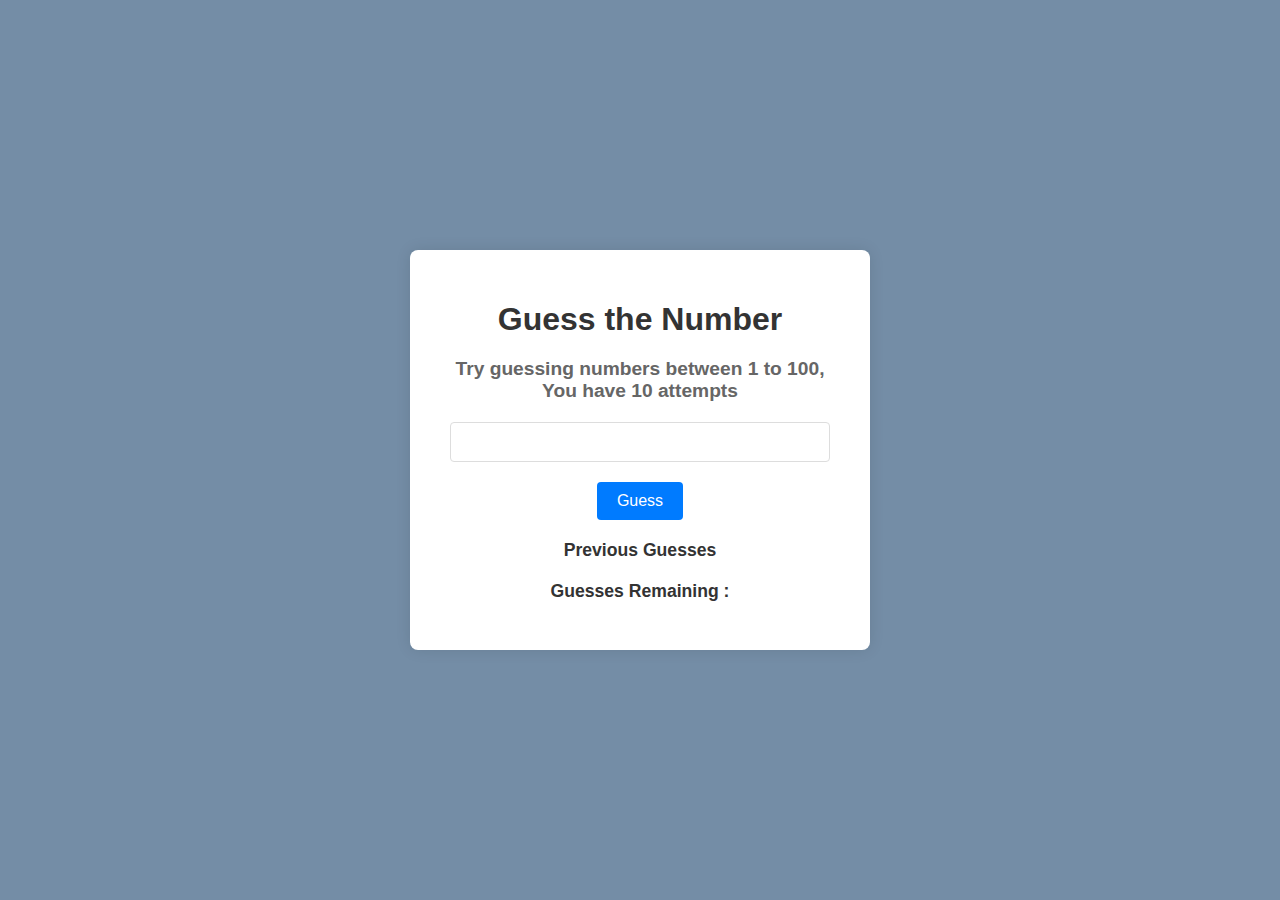
==== guessingGame/index.html @ 7fea8052 "overwriting codes" ====
<!DOCTYPE html>
<html lang="en">
<head>
    <meta charset="UTF-8">
    <meta name="viewport" content="width=device-width, initial-scale=1.0">
    <title>Document</title>
    <link rel="stylesheet" href="./style.css">
</head>
<body>
    <div id="main">
        <h1 class="heading">Guess the Number</h1>
        <h2 class="attempts">Try guessing numbers between 1 to 100, You have 10 attempts</h2>
        
        <input type="number" id="guessInp">        
        <button type="submit">Guess</button>
        <h3 id="prev">Previous Guesses</h3>
        <ul>
            <li></li>
        </ul>
        <h3 class="guesses">Guesses Remaining : </h3>

        <h1 class="congo">Great !! you've guessed it right</h1>
        <h1 class="congo">PLAY AGAIN</h1>
    </div>


    <script src="./script.js"></script>
</body>
</html>
---- guessingGame/style.css ----
/* style.css */
body {
    font-family: Arial, sans-serif;
    background-color: #748DA6;
    display: flex;
    justify-content: center;
    align-items: center;
    height: 100vh;
    margin: 0;
}

#main {
    background-color: #fff;
    padding: 30px;
    border-radius: 8px;
    box-shadow: 0 0 15px rgba(0, 0, 0, 0.1);
    text-align: center;
    max-width: 400px;
    width: 100%;
}

.heading {
    font-size: 2em;
    color: #333;
    margin-bottom: 20px;
}

.attempts {
    font-size: 1.2em;
    color: #666;
    margin-bottom: 20px;
}

#guessInp {
    width: calc(100% - 20px);
    padding: 10px;
    margin-bottom: 20px;
    border: 1px solid #ddd;
    border-radius: 4px;
    font-size: 1em;
    box-sizing: border-box;
}

button {
    background-color: #007bff;
    color: #fff;
    border: none;
    padding: 10px 20px;
    cursor: pointer;
    border-radius: 4px;
    font-size: 1em;
    transition: background-color 0.3s ease;
}

button:hover {
    background-color: #0056b3;
}

h3 {
    font-size: 1.1em;
    color: #333;
    margin-top: 20px;
}

li{
    list-style-type: none;
}

.congo {
    font-size: 1.5em;
    color: green;
    margin-top: 20px;
    display: none;
}

.congo.play-again {
    color: #007bff;
    cursor: pointer;
    text-decoration: underline;
}
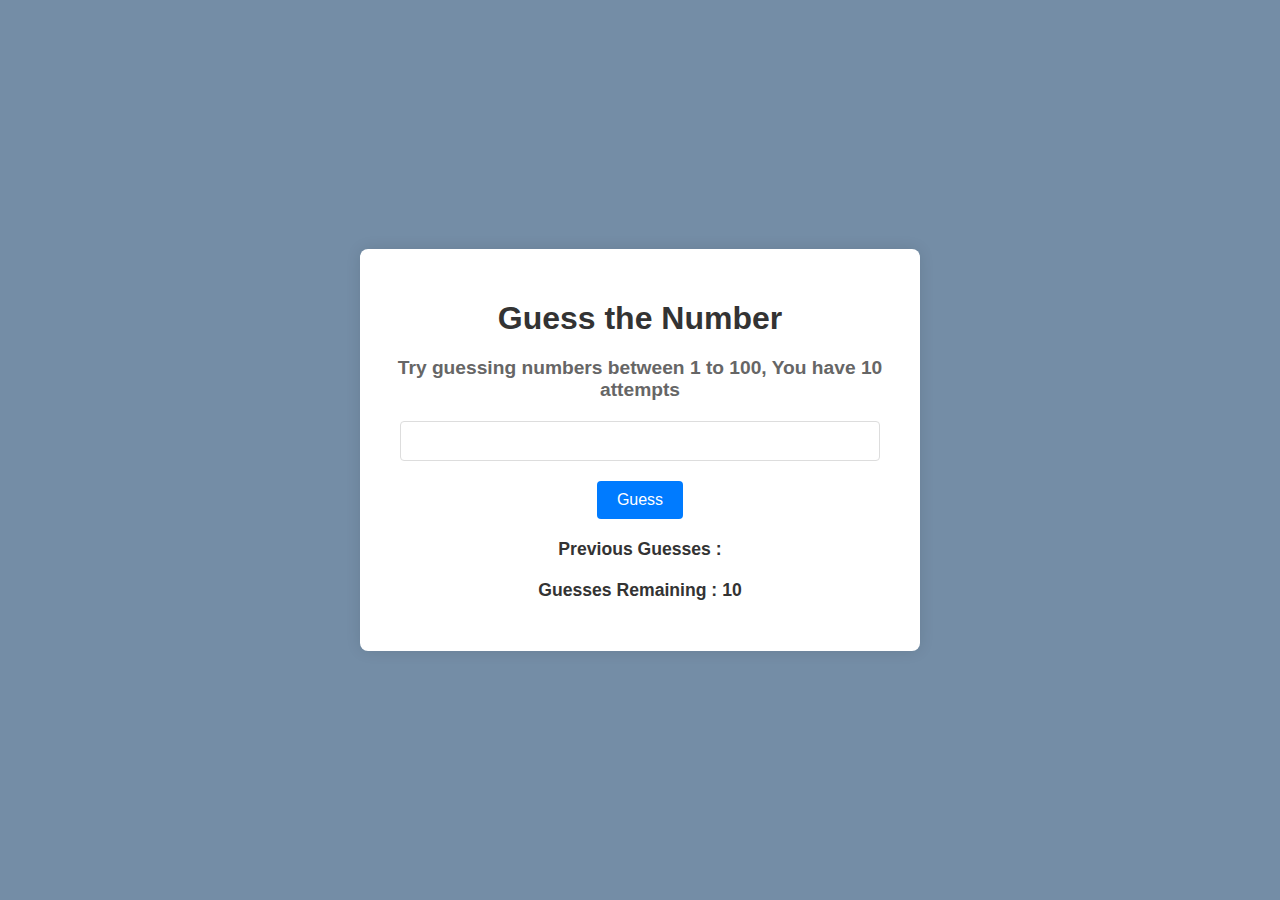
==== commit b14b1a28: "guessing game modified" ====
--- a/guessingGame/index.html
+++ b/guessingGame/index.html
@@ -11,19 +11,17 @@
         <h1 class="heading">Guess the Number</h1>
         <h2 class="attempts">Try guessing numbers between 1 to 100, You have 10 attempts</h2>
         
-        <input type="number" id="guessInp">        
+        <input type="number" id="guessInp"> 
         <button type="submit">Guess</button>
-        <h3 id="prev">Previous Guesses</h3>
-        <ul>
-            <li></li>
-        </ul>
-        <h3 class="guesses">Guesses Remaining : </h3>
-
-        <h1 class="congo">Great !! you've guessed it right</h1>
-        <h1 class="congo">PLAY AGAIN</h1>
-    </div>
+        <h3 id="prev">Previous Guesses : <p class="previous"> </p> </h3>
+        
+        <h3 class="guesses">Guesses Remaining : <p class="remainingHere">10</p> </h3>
 
 
+        <h1 class="congos"></h1>
+        <h1 class="congo">You Won</h1>
+        <h1 class="conging">You are Out of Guesses</h1>
+    </div>
     <script src="./script.js"></script>
 </body>
 </html>--- a/guessingGame/style.css
+++ b/guessingGame/style.css
@@ -15,7 +15,7 @@
     border-radius: 8px;
     box-shadow: 0 0 15px rgba(0, 0, 0, 0.1);
     text-align: center;
-    max-width: 400px;
+    max-width: 500px;
     width: 100%;
 }
 
@@ -24,6 +24,8 @@
     color: #333;
     margin-bottom: 20px;
 }
+
+
 
 .attempts {
     font-size: 1.2em;
@@ -78,3 +80,22 @@
     cursor: pointer;
     text-decoration: underline;
 }
+
+
+.congos {
+    font-size: 1.5em;
+    color: blue;
+    margin-top: 20px;
+}
+
+.conging {
+    font-size: 1.5em;
+    color: rgb(163, 12, 57);
+    margin-top: 20px;
+    display: none;
+}
+
+.previous,
+.remainingHere {
+    display: inline;
+}
